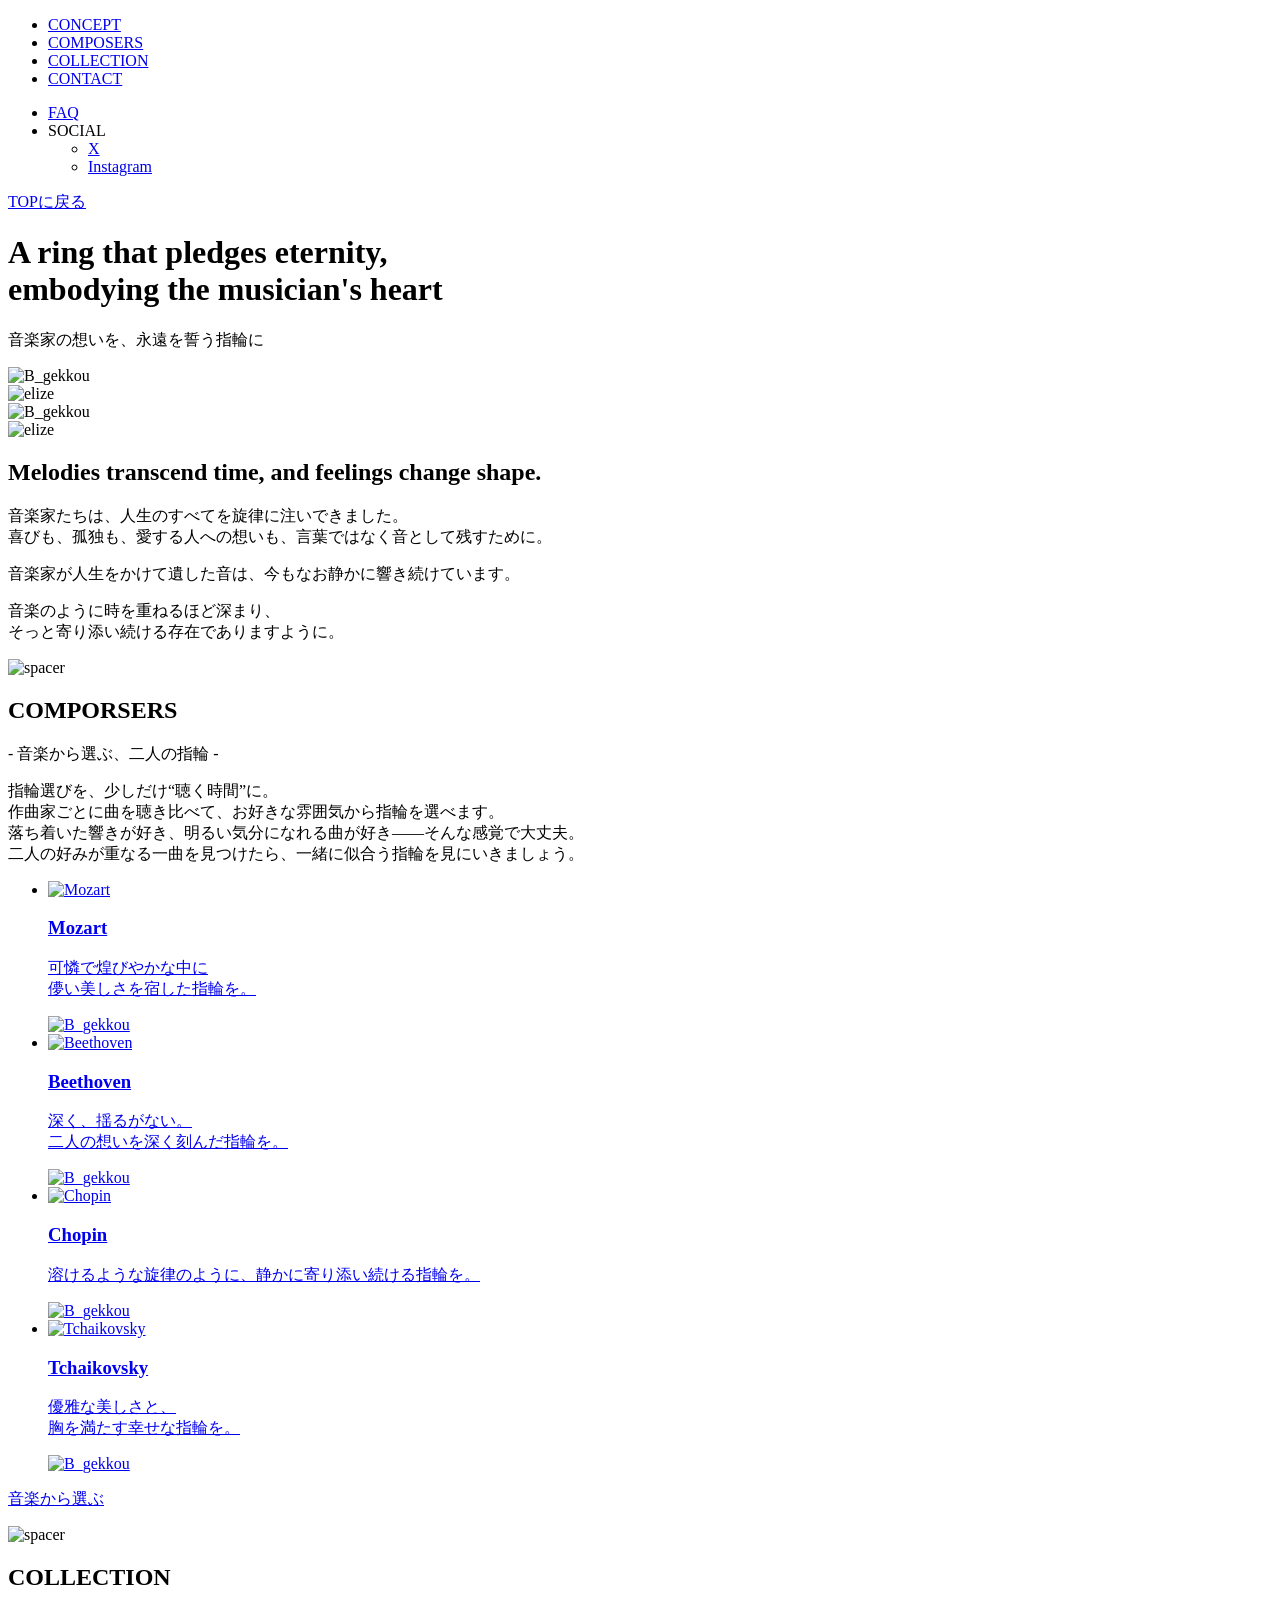
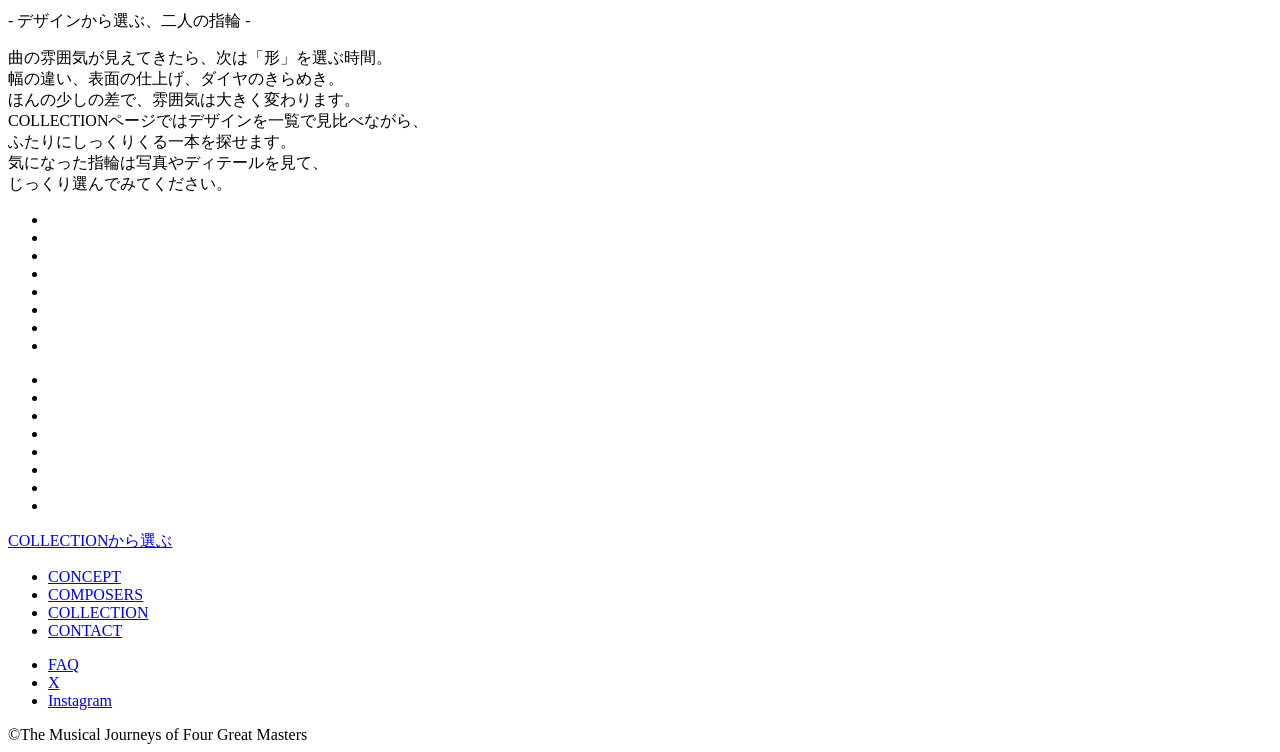
==== index.html @ ffa1e5cd "Add files via upload" ====
<!DOCTYPE html>
<html lang="ja">

<head>
    <meta charset="UTF-8">
    <meta name="description" content="音楽家 タイムライン">
    <meta name="viewport" content="width=device-width, initial-scale=1.0">
    <link rel="stylesheet" href="css/style.css">
    <link rel="preconnect" href="https://fonts.googleapis.com">
    <link rel="preconnect" href="https://fonts.gstatic.com" crossorigin>
    <link href="https://fonts.googleapis.com/css2?family=Klee+One&display=swap" rel="stylesheet">
    <link rel="preconnect" href="https://fonts.googleapis.com">
    <link rel="preconnect" href="https://fonts.gstatic.com" crossorigin>
    <link
        href="https://fonts.googleapis.com/css2?family=Klee+One&family=Noto+Serif+JP:wght@200..900&family=PT+Serif:ital,wght@0,400;0,700;1,400;1,700&display=swap"
        rel="stylesheet">
    <link rel="preconnect" href="https://fonts.googleapis.com">
    <link rel="preconnect" href="https://fonts.gstatic.com" crossorigin>
    <link
        href="https://fonts.googleapis.com/css2?family=Dancing+Script:wght@400..700&family=Klee+One&family=Noto+Serif+JP:wght@200..900&family=PT+Serif:ital,wght@0,400;0,700;1,400;1,700&display=swap"
        rel="stylesheet">

    <title>音楽家 タイムライン</title>
</head>

<body>
    <header>
        <div class="left">
            <span></span>
            <span></span>
            <span></span>
        </div>
        <nav>
            <ul>
                <li><a href="./index.html">CONCEPT</a></li>
                <li><a href="./comporsers.html">COMPOSERS</a></li>
                <li><a href="./collection.html">COLLECTION</a></li>
                <li><a href="./contact.html">CONTACT</a></li>
            </ul>
        </nav>
        <div class="right iro">
            <ul>
                <li><a href="#">FAQ</a></li>
                <li>SOCIAL
                    <ul class="social">
                        <li><a class="sns" href="#">X</a></li>
                        <li><a class="sns" href="#">Instagram</a></li>
                    </ul>
                </li>
            </ul>
        </div>
    </header>
    <a class="backbutton" href="#backbutton">
        TOPに戻る
    </a>
    <div class="gradation" id="backbutton">
        <main>
            <div class="section1">
                <div class="text1">
                    <h1>A ring that pledges eternity,<br>
                        embodying the musician's heart</h1>
                    <p>音楽家の想いを、永遠を誓う指輪に</p>
                </div>
                <div class="rings">
                    <div class="ue">
                        <div class="topring">
                            <img src="./img/B_gekkou-kiritori.png" alt="B_gekkou">
                        </div>
                        <div class="topring">
                            <img src="./img/B_elize-kiritori.png" alt="elize">
                        </div>
                    </div>
                    <div class="shita">
                        <div class="topring">
                            <img src="./img/B_gekkou-kiritori.png" alt="B_gekkou">
                        </div>
                        <div class="topring">
                            <img src="./img/B_elize-kiritori.png" alt="elize">
                        </div>
                    </div>
                </div>
            </div>
            <div>
                <!-- <p class="backbutton"> -->
                <!-- </p> -->
            </div>
            <div class="poem">
                <h2 class="huwa">Melodies transcend time, and feelings change shape.</h2>
                <div class="poemcontent">
                    <p class="huwa">音楽家たちは、人生のすべてを旋律に注いできました。<br>
                        喜びも、孤独も、愛する人への想いも、言葉ではなく音として残すために。<br>
                    </p>
                    <p class="huwa">
                        音楽家が人生をかけて遺した音は、今もなお静かに響き続けています。<br>
                    </p>
                    <p class="huwa">
                        音楽のように時を重ねるほど深まり、<br>
                        そっと寄り添い続ける存在でありますように。<br>

                    </p>
                </div>
                <div class="border huwa">
                    <img src="./img/spacer.png" alt="spacer">
                </div>
            </div>
            <div class="listenMusic">
                <div class="categorytitle huwa">
                    <h2>COMPORSERS</h2>
                    <span>- 音楽から選ぶ、二人の指輪 -</span>
                </div>
                <p class="annai huwa">指輪選びを、少しだけ“聴く時間”に。<br>
                    作曲家ごとに曲を聴き比べて、お好きな雰囲気から指輪を選べます。<br>
                    落ち着いた響きが好き、明るい気分になれる曲が好き——そんな感覚で大丈夫。<br>
                    二人の好みが重なる一曲を見つけたら、一緒に似合う指輪を見にいきましょう。
                </p>
                <ul class="category">
                    <li class="huwa">
                        <a href="./comporsers.html">
                            <div class="categoryleft">
                                <img src="./img/Mozartーkao.png" alt="Mozart">
                            </div>
                            <div class="categorycenter">
                                <h3>Mozart</h3>
                                <p>可憐で煌びやかな中に<br>儚い美しさを宿した指輪を。</p>
                            </div>
                            <div class="categoryright">
                                <img src="./img/B_gekkou.png" alt="B_gekkou">
                            </div>
                        </a>
                    </li>
                    <li class="huwa">
                        <a href="./comporsers.html">
                            <div class="categoryleft">
                                <img src="./img/Beethoven-kao.png" alt="Beethoven">
                            </div>
                            <div class="categorycenter">
                                <h3>Beethoven</h3>
                                <p>深く、揺るがない。<br>二人の想いを深く刻んだ指輪を。</p>
                            </div>
                            <div class="categoryright">
                                <img src="./img/B_gekkou.png" alt="B_gekkou">
                            </div>
                        </a>
                    </li>
                    <li class="huwa">
                        <a href="./comporsers.html">
                            <div class="categoryleft">
                                <img src="./img/chopin-kao.png" alt="Chopin">
                            </div>
                            <div class="categorycenter">
                                <h3>Chopin</h3>
                                <p>溶けるような旋律のように、静かに寄り添い続ける指輪を。</p>
                            </div>
                            <div class="categoryright">
                                <img src="./img/B_gekkou.png" alt="B_gekkou">
                            </div>
                        </a>
                    </li>
                    <li class="huwa">
                        <a href="./comporsers.html">
                            <div class="categoryleft">
                                <img src="./img/Tchaikovsky-kao.png" alt="Tchaikovsky">
                            </div>
                            <div class="categorycenter">
                                <h3>Tchaikovsky</h3>
                                <p>優雅な美しさと、<br>胸を満たす幸せな指輪を。</p>
                            </div>
                            <div class="categoryright">
                                <img src="./img/B_gekkou.png" alt="B_gekkou">
                            </div>
                        </a>
                    </li>
                </ul>
                <p class="huwa">
                    <a class="button" href="./comporsers.html">
                        音楽から選ぶ
                    </a>
                </p>
                <div class="border huwa">
                    <img src="./img/spacer.png" alt="spacer">
                </div>
            </div>
            <div class="collection">
                <div class="collectiontitle huwa">
                    <h2>COLLECTION</h2>
                    <span>- デザインから選ぶ、二人の指輪 -</span>
                </div>
                <p class="annai huwa">曲の雰囲気が見えてきたら、次は「形」を選ぶ時間。<br>
                    幅の違い、表面の仕上げ、ダイヤのきらめき。<br class="br">ほんの少しの差で、雰囲気は大きく変わります。<br>
                    COLLECTIONページではデザインを一覧で見比べながら、<br class="br">ふたりにしっくりくる一本を探せます。<br>
                    気になった指輪は写真やディテールを見て、<br class="br">じっくり選んでみてください。</p>
                <div class="ringCollection huwa">
                    <div class="top">
                        <ul>
                            <li><img src="./img/B_gekkou.png" alt=""></li>
                            <li><img src="./img/B_elize.png" alt=""></li>
                            <li><img src="./img/B_gekkou.png" alt=""></li>
                            <li><img src="./img/B_elize.png" alt=""></li>
                            <li><img src="./img/B_gekkou.png" alt=""></li>
                            <li><img src="./img/B_elize.png" alt=""></li>
                            <li><img src="./img/B_gekkou.png" alt=""></li>
                            <li><img src="./img/B_elize.png" alt=""></li>
                        </ul>
                        <ul>
                            <li><img src="./img/B_gekkou.png" alt=""></li>
                            <li><img src="./img/B_elize.png" alt=""></li>
                            <li><img src="./img/B_gekkou.png" alt=""></li>
                            <li><img src="./img/B_elize.png" alt=""></li>
                            <li><img src="./img/B_gekkou.png" alt=""></li>
                            <li><img src="./img/B_elize.png" alt=""></li>
                            <li><img src="./img/B_gekkou.png" alt=""></li>
                            <li><img src="./img/B_elize.png" alt=""></li>
                        </ul>
                    </div>
                </div>
                <p class="huwa">
                    <a class="button" href="./collection.html">
                        COLLECTIONから選ぶ
                    </a>
                </p>
            </div>
        </main>
        <footer>
            <nav>
                <ul>
                    <li><a href="./index.html">CONCEPT</a></li>
                    <li><a href="./comporsers.html">COMPOSERS</a></li>
                    <li><a href="./collection.html">COLLECTION</a></li>
                    <li><a href="./contact.html">CONTACT</a></li>
                </ul>
            </nav>
            <div class="detailfooter">
                <ul>
                    <li><a href="#">FAQ</a></li>
                    <li><a href="#">X</a></li>
                    <li><a href="#">Instagram</a></li>
                </ul>
            </div>
            <span>&copy;The Musical Journeys of Four Great Masters</span>
        </footer>
    </div>
    <script src="./js/script.js"></script>
</body>

</html>
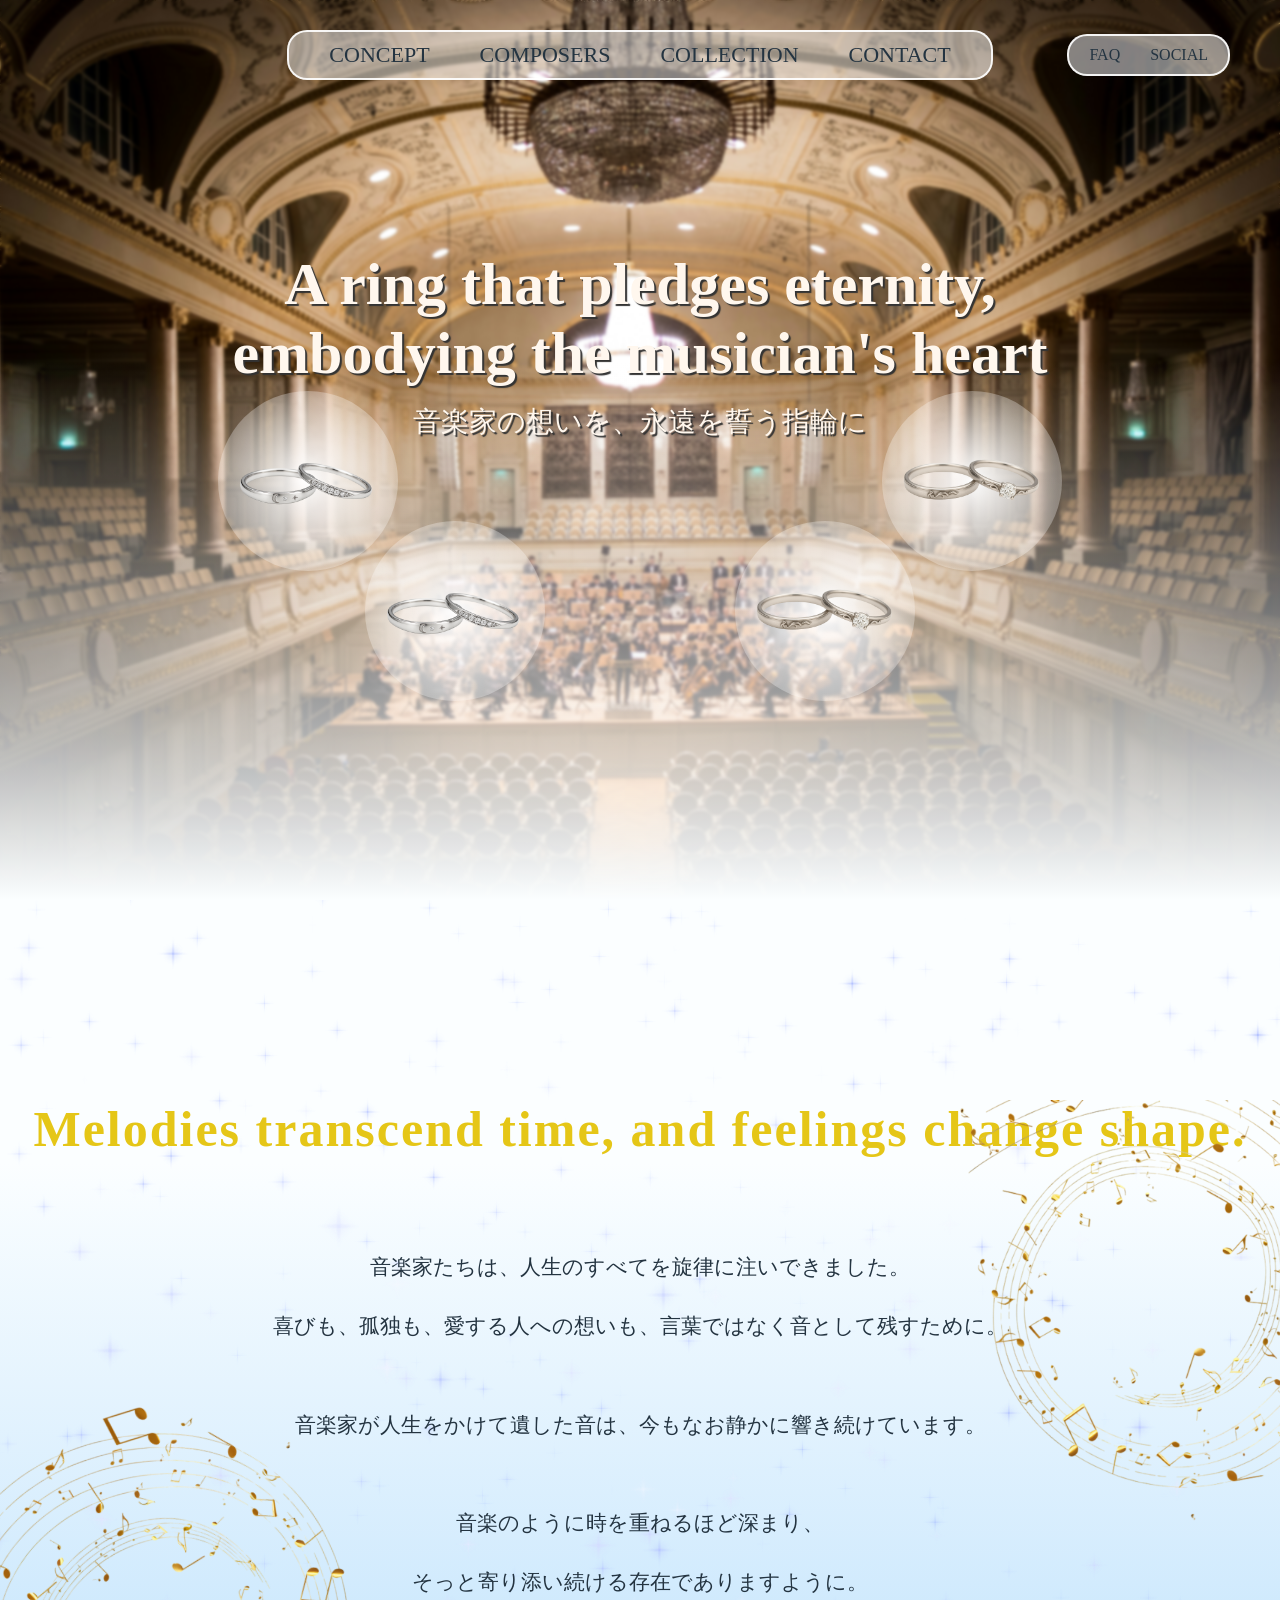
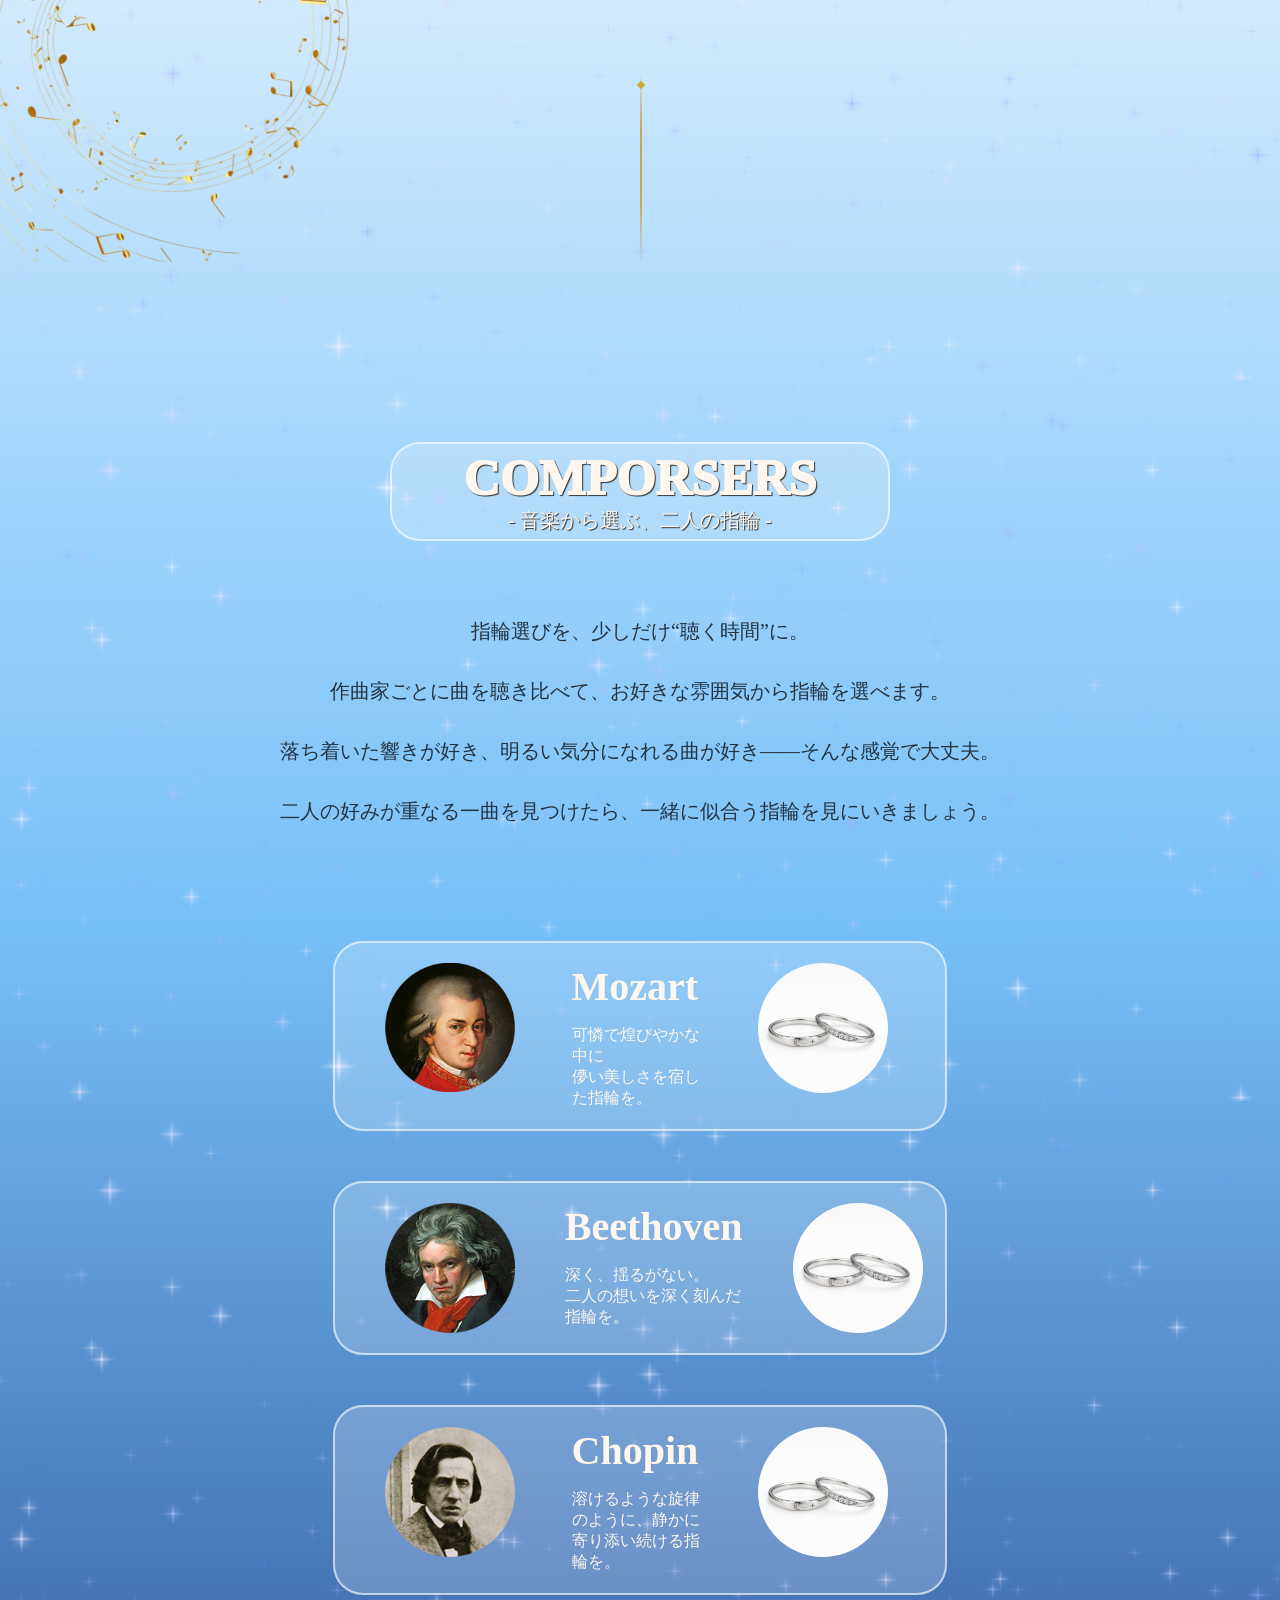
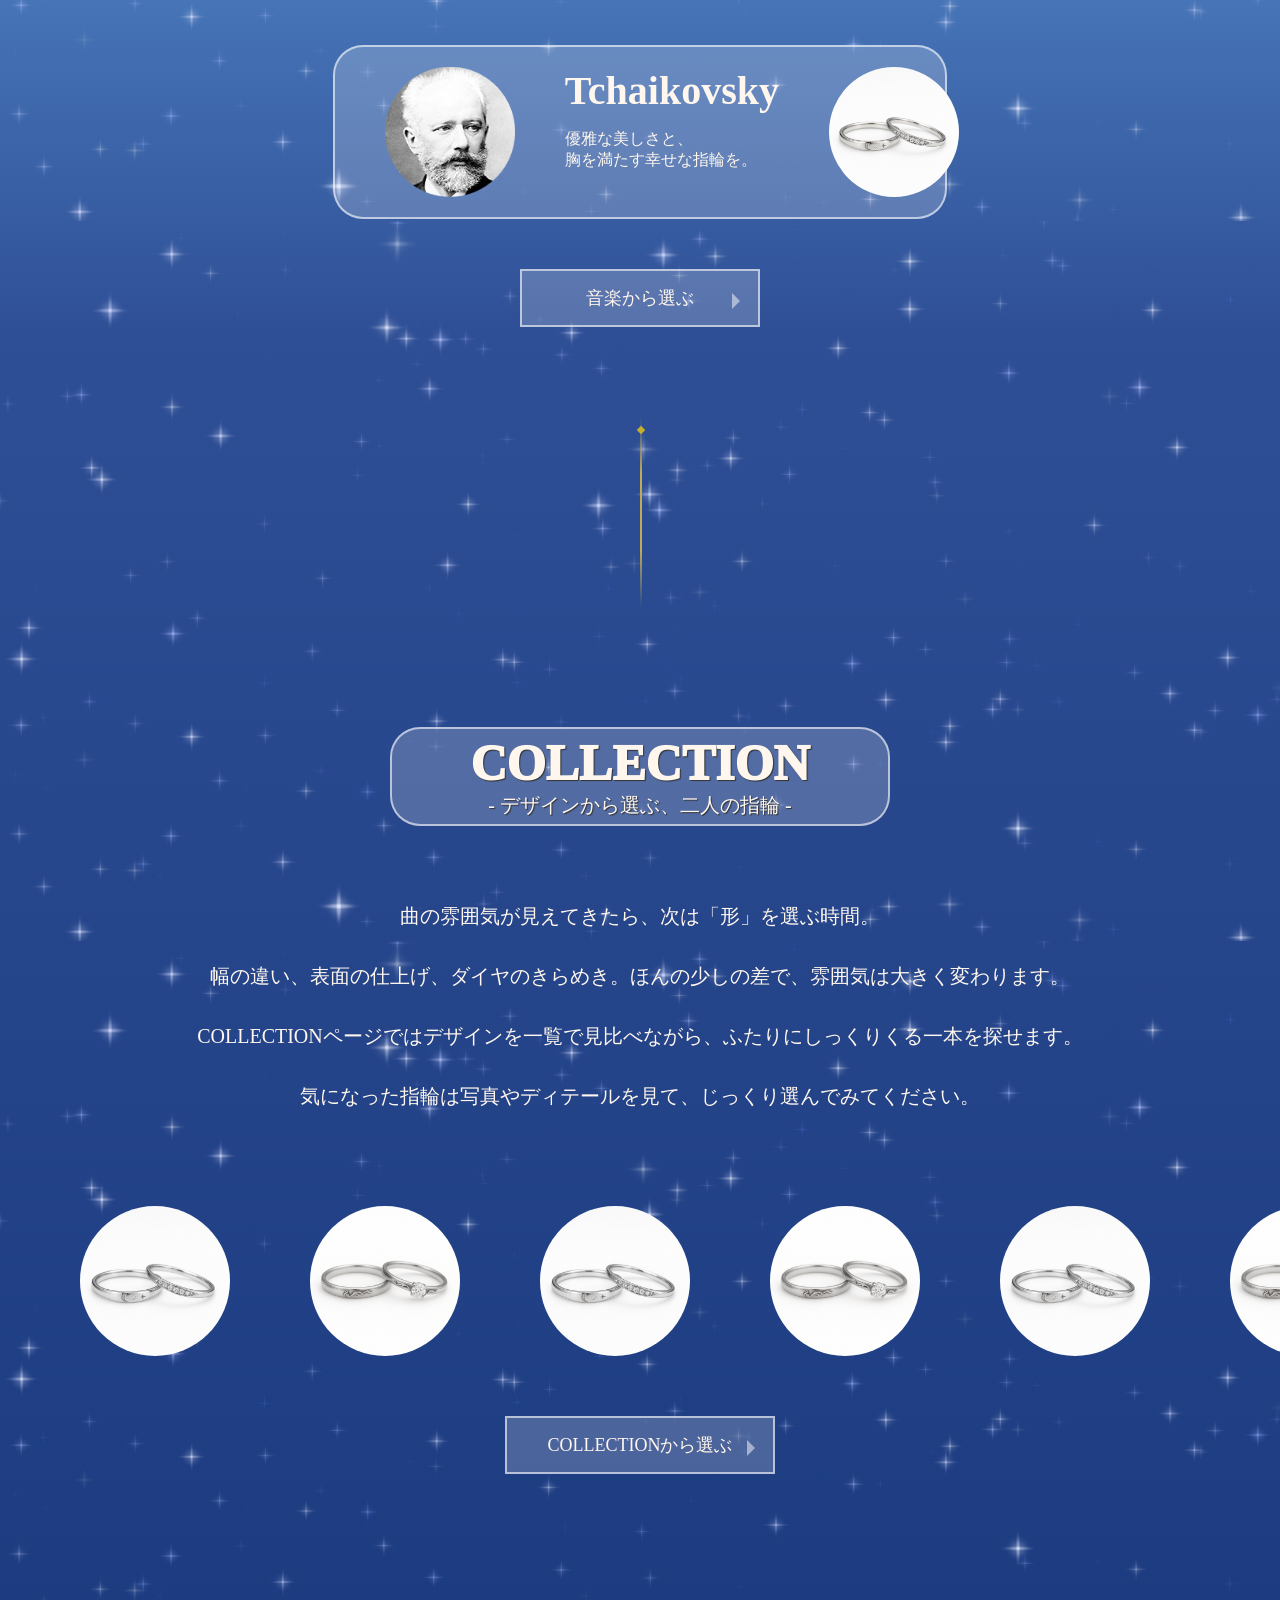
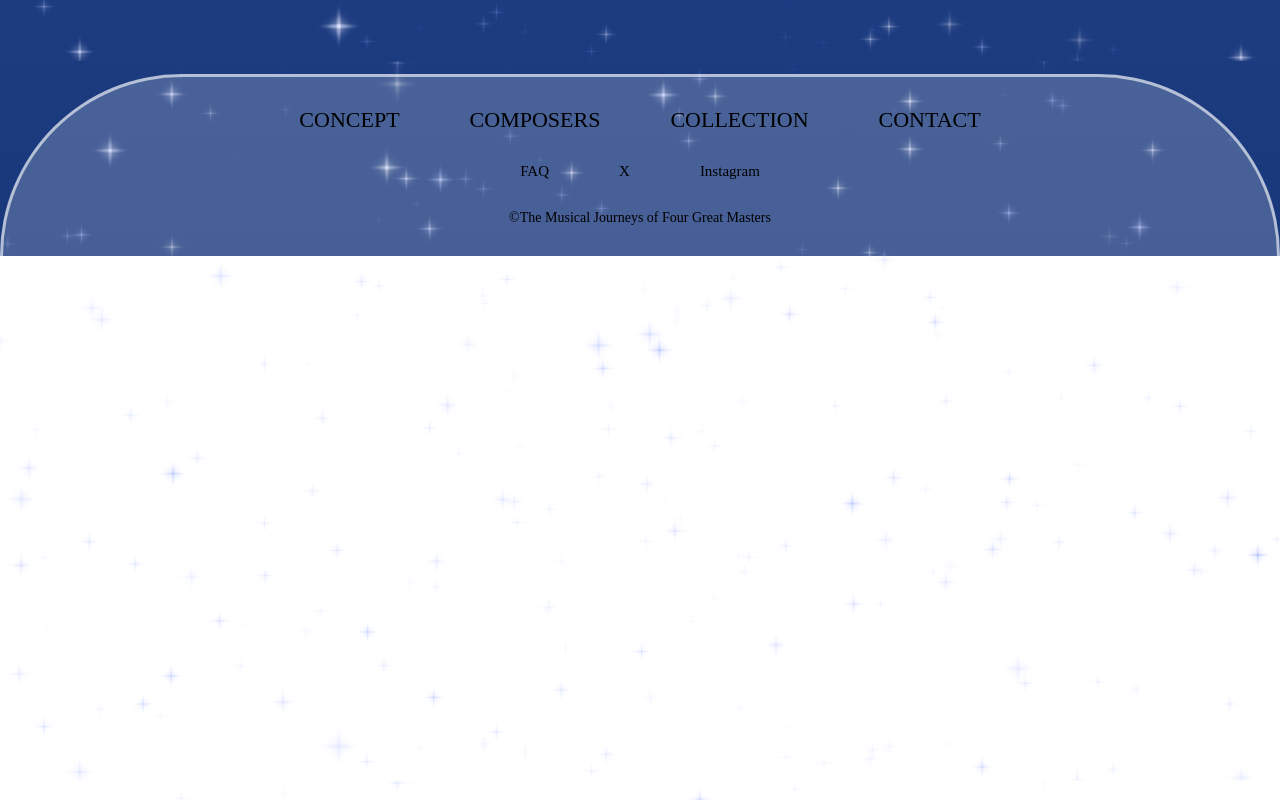
==== commit eaec44d5: "Add files via upload" ====
--- a/index.html
+++ b/index.html
@@ -19,7 +19,7 @@
     <link
         href="https://fonts.googleapis.com/css2?family=Dancing+Script:wght@400..700&family=Klee+One&family=Noto+Serif+JP:wght@200..900&family=PT+Serif:ital,wght@0,400;0,700;1,400;1,700&display=swap"
         rel="stylesheet">
-
+    <meta name="robots" content="noindex">
     <title>音楽家 タイムライン</title>
 </head>
 
--- a/css/style.css
+++ b/css/style.css
@@ -0,0 +1,1174 @@
+    @charset "UTF-8";
+
+    *,
+    ::before,
+    ::after {
+        padding: 0;
+        margin: 0;
+        box-sizing: border-box;
+        scroll-behavior: smooth;
+    }
+
+    a {
+        text-decoration: none;
+        display: block;
+
+    }
+
+    li {
+        list-style: none;
+    }
+
+    img {
+        vertical-align: bottom;
+        width: 100%;
+    }
+
+    :root {
+        --text-color: #243441;
+        --text2-color: #fff7ee;
+        --familyJP-font-family: "Klee One", cursive;
+        --familyEN-font-family: "PT Serif", serif;
+        --familyEN2-font-family: "Dancing Script", cursive;
+        --Maxwidth-max-width: 1600px;
+        --bg-background-color: #1c1a17;
+        --gold--color: rgb(206, 119, 65);
+        --back--background-color: #e4eef1;
+
+    }
+
+    body {
+        overflow-x: hidden;
+    }
+
+    p {
+        color: var(--text-color);
+    }
+
+    header {
+        width: 100%;
+        padding: 0 50px;
+        max-width: var(--Maxwidth-max-width);
+        position: fixed;
+        top: 30px;
+        z-index: 100;
+        display: grid;
+        grid-template-columns: 1fr auto 1fr;
+        align-items: center;
+        animation: header 0.8s linear 3s both;
+    }
+
+    @keyframes header {
+        0% {
+            top: -60px;
+        }
+
+        100% {
+            top: 30px;
+        }
+    }
+
+    .left {
+        width: 3%;
+        height: 50px;
+        justify-self: flex-start;
+    }
+
+    header nav ul {
+        display: flex;
+        align-items: center;
+        justify-content: center;
+        gap: 50px;
+        margin: 0 auto;
+        background-color: rgba(255, 255, 255, 0.5);
+        border: 2px solid rgba(255, 255, 255, 0.9);
+        border-radius: 20px;
+        padding: 10px 40px;
+    }
+
+    header nav a {
+        color: var(--text-color);
+        font-size: 22px;
+        font-family: var(--familyEN-font-family);
+    }
+
+    .right {
+        justify-self: flex-end;
+        padding: 10px 20px;
+        background-color: rgba(255, 255, 255, 0.5);
+        border: 2px solid rgba(255, 255, 255, 0.9);
+        border-radius: 20px;
+    }
+
+    .right .social {
+        display: flex;
+        flex-direction: column;
+        gap: 5px;
+        padding: 10px 0 5px;
+        clip-path: inset(0 0 100% 0);
+        transition: all 0.3s;
+        position: absolute;
+    }
+
+    .right li:nth-of-type(2):hover .social {
+        clip-path: inset(0 0 0 0);
+    }
+
+    .right ul {
+        display: flex;
+        align-items: center;
+        gap: 30px;
+        position: relative;
+
+    }
+
+    .right li,
+    nav ul li {
+        transition: all 0.2s;
+    }
+
+    .right li:hover,
+    nav li:hover {
+        transform: translateY(5px);
+        cursor: pointer;
+    }
+
+    .iro li,
+    .iro li a {
+        color: var(--text-color);
+        font-family: var(--familyEN-font-family);
+        font-size: 16px;
+    }
+
+    .social .sns {
+        color: var(--text2-color);
+    }
+
+    .social .sns.kirikae {
+        color: var(--text-color);
+    }
+
+    .huwa {
+        opacity: 0;
+    }
+
+    .section1 {
+        height: 100vh;
+        background: url(../img/top-img2.jpg) center/cover no-repeat;
+        position: relative;
+        overflow: hidden;
+        animation: zoom 2.6s linear both;
+        margin-bottom: 200px;
+    }
+
+    @keyframes zoom {
+        0% {
+            opacity: 0.1;
+            scale: 2;
+        }
+
+        50% {
+            opacity: 0.5;
+            scale: 1.5;
+        }
+
+        100% {
+            opacity: 1;
+            scale: 1;
+        }
+    }
+
+    .section1::after {
+        content: "";
+        display: block;
+        width: 100%;
+        height: 100vh;
+        background: linear-gradient(to bottom, transparent 40%, #fbfeff);
+        backdrop-filter: blur(1.5px);
+        position: absolute;
+        top: 0;
+        left: 0;
+        z-index: 0;
+    }
+
+    .rings {
+        position: relative;
+        z-index: 100;
+
+    }
+
+    .ue,
+    .shita {
+        display: flex;
+        justify-content: space-between;
+        width: 66%;
+        margin: -50px auto 0;
+    }
+
+    .ue {
+        animation: ops 1s linear 2s both;
+    }
+
+    @keyframes ops {
+        0% {
+            opacity: 0;
+        }
+
+        100% {
+            opacity: 1;
+        }
+    }
+
+    .shita {
+        width: 43%;
+        margin: -50px auto;
+        animation: ops 1s linear 2.5s both;
+    }
+
+
+    .topring {
+        width: 180px;
+        height: 180px;
+        display: grid;
+        place-content: center;
+        background-image: radial-gradient(rgba(255, 255, 255, 1), transparent);
+        border-radius: 50%;
+    }
+
+    .topring img {
+        object-fit: contain;
+        width: 160px;
+        height: 160px;
+        border-radius: 50%;
+    }
+
+    .backbutton {
+        display: inline-block;
+        cursor: pointer;
+        background-color: rgba(255, 255, 255, 0.7);
+        font-family: var(--familyJP-font-family);
+        color: #000;
+        transition: all 0.2s;
+        display: grid;
+        place-items: center;
+        border-radius: 50%;
+        width: 120px;
+        aspect-ratio: 1/1;
+        position: fixed;
+        bottom: 30px;
+        right: 20px;
+        z-index: 9999;
+        transition: all 0.2s;
+        opacity: 0;
+
+    }
+
+    .backbutton.look {
+        opacity: 1;
+    }
+
+    .backbutton:hover {
+        background-color: rgba(255, 255, 255, 0.3);
+    }
+
+    .text1 {
+        font-family: var(--familyJP-font-family);
+        text-shadow: 2px 2px 1px #333;
+        color: var(--text2-color);
+        position: relative;
+        z-index: 200;
+        text-align: center;
+        padding-top: 250px;
+        clip-path: inset(0 0 100% 0);
+        animation: toptext 2s linear 0.5s both;
+    }
+
+    @keyframes toptext {
+        0% {
+            clip-path: inset(0 100% 0 0);
+        }
+
+        100% {
+            clip-path: inset(0 0 0 0);
+        }
+    }
+
+    h1 {
+        font-size: 60px;
+        font-family: var(--familyEN2-font-family);
+        padding-bottom: 15px;
+    }
+
+    .text1 p {
+        color: var(--text2-color);
+        font-size: 28px;
+        font-family: var(--familyJP-font-family);
+    }
+
+    .ringCollection {
+        padding: 80px 0 60px;
+        position: relative;
+    }
+
+    .ringCollection .top,
+    .ringCollection .bottom {
+        overflow: hidden;
+        display: flex;
+
+    }
+
+    .ringCollection .top {
+        gap: 80px;
+
+    }
+
+    .ringCollection .bottom ul:nth-of-type(2) {
+        margin-left: 80px;
+    }
+
+    .ringCollection .top ul,
+    .ringCollection .bottom ul {
+        display: flex;
+        gap: 80px;
+        width: max-content;
+        animation: nagare 30s linear infinite .5s both;
+    }
+
+    .ringCollection .bottom ul {
+        animation: hantai 30s linear infinite .5s both;
+    }
+
+    @keyframes nagare {
+        0% {
+            transform: translateX(0);
+        }
+
+        100% {
+            transform: translateX(-100%);
+        }
+    }
+
+    @keyframes hantai {
+        0% {
+            transform: translateX(-100%);
+        }
+
+        100% {
+            transform: translateX(0);
+        }
+    }
+
+
+    .ringCollection .bottom ul {
+        margin-left: 130px;
+    }
+
+    .ringCollection ul li img {
+        width: 150px;
+        border-radius: 50%;
+        object-fit: cover;
+        filter: saturate(20%);
+        transition: all 0.2s;
+    }
+
+    .ringCollection ul li img:hover {
+        filter: saturate(80%);
+    }
+
+    .gradation {
+        background: linear-gradient(180deg, #fbfeff 23%, #76c0f9 50%, #2e4e95 70%, #19387c 100%);
+        position: relative;
+        z-index: 0;
+
+    }
+
+    #tamesi {
+        cursor: pointer;
+    }
+
+    .gradation::after {
+        content: "";
+        display: block;
+        background: url(../img/bluekirakira2.png) center/contain repeat-y;
+        height: 590vh;
+        width: 100%;
+        max-width: 2000px;
+        position: absolute;
+        top: 100vh;
+        left: 0;
+        z-index: 1;
+        pointer-events: none;
+        /* 疑似要素をcss変数で動かしている */
+        transform: translate3d(0, var(--ky, 0px), 0);
+        will-change: transform;
+    }
+
+    .gradation>* {
+        position: relative;
+        z-index: 2;
+    }
+
+    .poem {
+        text-align: center;
+        color: var(--text-color);
+        position: relative;
+        overflow: hidden;
+        padding-bottom: 250px;
+
+    }
+
+    .poem::before {
+        content: "";
+        display: block;
+        background: url(../img/gold.png) center/cover no-repeat;
+        rotate: 220deg;
+        width: 600px;
+        height: 600px;
+        position: absolute;
+        left: -150px;
+        bottom: -100px;
+        z-index: 0;
+    }
+
+    .poem::after {
+        content: "";
+        display: block;
+        background: url(../img/gold.png) center/cover no-repeat;
+        width: 600px;
+        height: 600px;
+        position: absolute;
+        right: -180px;
+        bottom: 300px;
+        z-index: 0;
+    }
+
+
+    .poem h2 {
+        font-size: 50px;
+        font-family: var(--familyEN2-font-family);
+        letter-spacing: 2px;
+        padding: 0 0 80px;
+        color: rgb(229, 198, 23);
+    }
+
+
+    .poemcontent {
+        display: flex;
+        flex-direction: column;
+        gap: 40px;
+
+    }
+
+    .poem p {
+        font-size: 21px;
+        font-family: var(--familyJP-font-family);
+        line-height: 2.8;
+    }
+
+
+    .border {
+        position: absolute;
+        bottom: 0;
+        left: 50%;
+
+    }
+
+    .border img {
+        width: 2px;
+        height: 190px;
+    }
+
+    .border::after {
+        content: "";
+        display: block;
+        width: 6px;
+        aspect-ratio: 1/1;
+        transform: rotate(45deg);
+        background-color: rgb(198, 175, 43);
+        position: absolute;
+        top: 10px;
+        left: -2px;
+        z-index: 500;
+        animation: sitasen 3s ease-in infinite;
+    }
+
+    .listenMusic {
+        width: 80%;
+        margin: 0 auto;
+        padding: 180px 0 280px;
+        /* padding-bottom: 280px; */
+        color: var(--text-color);
+        font-family: var(--familyJP-font-family);
+        position: relative;
+    }
+
+    .categorytitle,
+    .collectiontitle {
+        text-align: center;
+        color: var(--text2-color);
+        text-shadow: 1px 1px 1px #333;
+        width: 500px;
+        margin: 0 auto 60px;
+        padding: 5px 0;
+        background-color: rgba(255, 255, 255, 0.2);
+        border-radius: 30px;
+        border: 2px solid rgba(255, 255, 255, 0.6);
+    }
+
+    .listenMusic h2,
+    .collection h2 {
+        text-align: center;
+        font-size: 50px;
+        font-family: var(--familyEN2-font-family);
+        font-weight: 1000;
+        display: inline-block;
+    }
+
+    .categorytitle span,
+    .collectiontitle span {
+        display: block;
+        font-family: var(--familyJP-font-family);
+        font-size: 20px;
+    }
+
+    .listenMusic .annai {
+        padding-bottom: 100px;
+        color: var(--text-color);
+    }
+
+    .category li {
+        width: 60%;
+        margin: 0 auto 50px;
+        background-color: rgba(255, 255, 255, 0.2);
+        padding: 20px 50px;
+        border-radius: 30px;
+        border: 2px solid rgba(255, 255, 255, 0.6);
+        transition: all 0.2s;
+    }
+
+    .category li:hover {
+        cursor: pointer;
+        scale: 1.05;
+        background-color: rgba(68, 16, 111, 0.3);
+
+    }
+
+    .category li a {
+        display: grid;
+        grid-template-columns: 1fr 1fr 1fr;
+        gap: 50px;
+        justify-content: space-around;
+    }
+
+    .categoryleft img {
+        width: 130px;
+    }
+
+    .categorycenter p {
+        color: var(--text2-color);
+    }
+
+    .categorycenter h3 {
+        color: var(--text2-color);
+        font-family: var(--familyEN2-font-family);
+        padding-bottom: 15px;
+        font-size: 40px;
+    }
+
+    .categoryright img {
+        width: 130px;
+        border-radius: 50%;
+    }
+
+    .listenMusic .button,
+    .collection .button {
+        display: block;
+        width: 240px;
+        text-align: center;
+        color: var(--text2-color);
+        font-family: var(--familyJP-font-family);
+        font-size: 18px;
+        background-color: rgba(255, 255, 255, 0.2);
+        border: 2px solid rgba(255, 255, 255, 0.6);
+        padding: 15px 0;
+        margin: 0 auto;
+        position: relative;
+        transition: all 0.2s;
+
+    }
+
+    .collection .button {
+        width: 270px;
+    }
+
+    .collection button {
+        width: 280px;
+    }
+
+
+    .listenMusic .button::after,
+    .collection .button::after {
+        content: "";
+        display: block;
+        width: 0;
+        height: 0;
+        border-width: 8px;
+        border-style: solid;
+        border-color: transparent transparent transparent rgba(255, 255, 255, 0.5);
+        position: absolute;
+        top: 22px;
+        right: 10px;
+        transition: all 0.5s;
+
+    }
+
+    .listenMusic .button:hover,
+    .collection .button:hover {
+        background-color: rgba(68, 16, 111, 0.3);
+    }
+
+    .listenMusic button:hover::after,
+    .collection button:hover::after {
+        transform: translateX(8px);
+
+    }
+
+    .collection {
+        margin: 0 auto;
+        padding: 120px 0 200px;
+    }
+
+    .collectiontitle {
+        margin: 0 auto 60px;
+        color: var(--text2-color);
+        text-shadow: 1px 1px 1px #333;
+    }
+
+    .collection span {
+        font-family: var(--familyEN-font-family);
+    }
+
+    .annai {
+        width: 80%;
+        margin: 0 auto;
+        text-align: center;
+        line-height: 3;
+        color: var(--text2-color);
+        font-family: var(--familyJP-font-family);
+        font-size: 20px;
+    }
+
+    .br {
+        display: none;
+    }
+
+    @keyframes sitasen {
+        0% {
+            top: 0;
+            opacity: 0;
+        }
+
+        20% {
+            opacity: 0.2;
+        }
+
+        40% {
+            opacity: 0.6;
+
+        }
+
+        50% {
+            opacity: 1;
+        }
+
+        100% {
+            top: 100%;
+            opacity: 0;
+        }
+    }
+
+    footer {
+        background-color: rgba(255, 255, 255, 0.2);
+        padding: 30px 0;
+        border-radius: 200px 200px 0 0;
+        border: 3px solid rgba(255, 255, 255, 0.6);
+        border-bottom: transparent;
+        text-align: center;
+        color: var(--text-color);
+        display: flex;
+        flex-direction: column;
+        gap: 30px;
+    }
+
+    footer h3 {
+        font-family: var(--familyJP-font-family);
+        font-size: 40px;
+    }
+
+    footer nav ul {
+        display: flex;
+        justify-content: center;
+        gap: 70px;
+    }
+
+    footer nav li a {
+        font-family: var(--familyEN-font-family);
+        color: var(--text-color);
+        font-size: 22px;
+        color: #000;
+    }
+
+    .detailfooter ul {
+        display: flex;
+        justify-content: center;
+        gap: 70px;
+        font-size: 15px;
+        font-family: var(--familyEN-font-family);
+    }
+
+    .detailfooter li a {
+        color: #000;
+    }
+
+    footer span {
+        font-size: 14px;
+        font-family: var(--familyEN-font-family);
+        color: #000;
+
+    }
+
+    /* @media screen and (max-width: 2000px) {
+        header {
+            max-width: 2000px;
+        }
+    } */
+    @media screen and (max-width: 2000px) {
+        header {
+            max-width: 2000px;
+        }
+    }
+
+    @media screen and (max-width: 1200px) {
+
+        header .left {
+            display: none;
+        }
+
+        header {
+            display: flex;
+            justify-content: space-between;
+        }
+
+        header nav {
+            width: 80%;
+        }
+
+        header li a {
+            font-size: 20px;
+        }
+
+        .topring img {
+            width: 130px;
+        }
+
+        .topring {
+            width: 140px;
+            height: 140px;
+        }
+
+        .ue {
+            width: 300px;
+            margin: 70px auto 0;
+        }
+
+        .shita {
+            display: none;
+        }
+
+        .category li {
+            width: 90%;
+        }
+
+        .gradation::after {
+            height: 650vh;
+        }
+    }
+
+    @media screen and (max-width: 1024px) {
+        header {
+            /* padding: 0 20px; */
+            animation: header 0s;
+            position: static;
+        }
+
+        header .left {
+            display: block;
+            width: 50px;
+            height: 50px;
+            background: rgba(275, 275, 275, 0.5);
+            border: 2px solid rgba(255, 255, 255, 0.9);
+            border-radius: 50%;
+            position: fixed;
+            top: 26px;
+            right: 200px;
+            z-index: 500;
+            opacity: 1;
+
+        }
+
+        .left span {
+            width: 30px;
+            height: 0.8px;
+            background-color: #333;
+            position: absolute;
+            top: 50%;
+            left: 8px;
+        }
+
+        .left span:first-of-type {
+            top: 35%;
+        }
+
+        .left span:nth-of-type(3) {
+            top: 65%;
+        }
+
+        .left.open,
+        .right.open {
+            background: rgba(255, 255, 255, 0.9);
+            position: fixed;
+            top: 30px;
+        }
+
+        .left.open span:first-of-type {
+            transform: rotate(45deg);
+            top: 50%;
+        }
+
+        .left.open span:nth-of-type(2) {
+            background-color: transparent;
+        }
+
+        .left.open span:nth-of-type(3) {
+            transform: rotate(-45deg);
+            top: 50%;
+        }
+
+        header nav ul {
+            width: 100vw;
+            height: 100vh;
+            display: flex;
+            flex-direction: column;
+            gap: 40px;
+            position: fixed;
+            top: 0;
+            right: 0;
+            left: 0;
+            padding: 0;
+            margin: 0;
+            z-index: 401;
+            background-color: var(--back--background-color);
+            opacity: 0;
+            border-radius: 0;
+            border: none;
+            transform: translateX(100%);
+        }
+
+        header nav ul.open {
+            opacity: 1;
+            pointer-events: auto;
+        }
+
+        .right {
+            position: fixed;
+            top: 30px;
+            right: 15px;
+            z-index: 401;
+        }
+
+        .right ul {
+            gap: 10px;
+        }
+
+        .gradation::after {
+            height: 670vh;
+        }
+
+        .categorytitle,
+        .collectiontitle {
+            width: 80%;
+        }
+
+        .category li {
+            width: 100%;
+        }
+
+        .poem p {
+            font-size: 20px;
+        }
+
+        .annai {
+            width: 100%;
+            font-size: 18px;
+        }
+
+        footer {
+            border-radius: 50px 50px 0 0;
+        }
+
+        .backbutton {
+            width: 100px;
+        }
+
+    }
+
+
+    @media screen and (max-width: 768px) {
+
+        header .left {
+            right: 170px;
+        }
+
+        h1 {
+            font-size: 56px;
+        }
+
+        .section1 {
+            margin-bottom: 150px;
+        }
+
+        .gradation::after {
+            height: 650vh;
+        }
+
+        .poem h2 {
+            font-size: 42px;
+        }
+
+        .poem p {
+            font-size: 18px;
+            line-height: 2.2;
+        }
+
+        .poem::before {
+            left: -200px;
+        }
+
+        .poem::after {
+            right: -230px;
+            bottom: 220px;
+        }
+
+        .listenMusic {
+            padding: 80px 0 250px;
+        }
+
+        .annai {
+            font-size: 17px;
+        }
+
+        .category li:last-of-type h3 {
+            font-size: 24px;
+        }
+
+        .br {
+            display: block;
+        }
+
+        .category li {
+            margin: 0 auto 20px;
+            padding: 20px;
+        }
+
+        .category li a {
+            gap: 10px;
+            justify-content: space-between;
+        }
+
+        footer nav ul {
+            gap: 30px;
+        }
+
+        footer nav li a {
+            font-size: 18px;
+        }
+    }
+
+    @media screen and (max-width: 570px) {
+
+        .gradation::after {
+            height: 440vh;
+        }
+
+        .backbutton {
+            width: 80px;
+            font-size: 12px;
+        }
+
+        header .left {
+            right: 150px;
+        }
+
+        .iro li,
+        .iro li a {
+            font-size: 12px;
+        }
+
+        .section1 {
+            width: 100svw;
+            height: 100svh;
+            margin-bottom: 100px;
+        }
+
+        .text1 {
+            padding-top: 180px;
+        }
+
+        h1 {
+            font-size: 30px;
+        }
+
+        .text1 p {
+            font-size: 18px;
+        }
+
+        .poem {
+            padding-bottom: 150px;
+        }
+
+        .poem h2 {
+            font-size: 28px;
+        }
+
+        .poemcontent {
+            gap: 20px;
+        }
+
+        .poem p {
+            font-size: 14px;
+        }
+
+        .poem::after,
+        .poem::before {
+            width: 300px;
+        }
+
+        .border img {
+            width: 1.5px;
+            height: 130px;
+        }
+
+        .border::after {
+            width: 5px;
+            left: -1.62px;
+        }
+
+        .category li a {
+            gap: 20px;
+        }
+
+        .listenMusic {
+            padding: 60px 0 150px;
+        }
+
+        .listenMusic h2,
+        .collectiontitle h2 {
+            font-size: 24px;
+        }
+
+        .listenMusic span,
+        .collectiontitle span {
+            font-size: 14px;
+        }
+
+        .annai {
+            font-size: 14px;
+            line-height: 2;
+        }
+
+        .listenMusic .annai {
+            padding-bottom: 50px;
+        }
+
+        .category li:last-of-type {
+            margin-bottom: 50px;
+        }
+
+        .category li h3 {
+            font-size: 24px;
+        }
+
+        .categoryleft {
+            grid-column: 3/4;
+            grid-row: 1/2;
+        }
+
+        .categorycenter {
+            grid-column: 1/3;
+            grid-row: 1/2;
+
+        }
+
+        .categorycenter p {
+            font-size: 14px;
+        }
+
+        .categoryright {
+            display: none;
+        }
+
+        .categoryleft img {
+            width: 80px;
+        }
+
+        .collection {
+            padding: 60px 0 100px;
+        }
+
+        .ringCollection {
+            padding: 40px 0;
+        }
+
+        .ringCollection ul li img {
+            width: 80px;
+        }
+
+        .listenMusic .button,
+        .collection .button {
+            width: 160px;
+            font-size: 14px;
+            padding: 8px 0;
+        }
+
+        .collection .button {
+            width: 200px;
+        }
+
+        .listenMusic .button::after,
+        .collection .button::after {
+            top: 10px;
+            right: 0;
+        }
+
+        footer {
+            padding: 20px;
+            gap: 10px;
+        }
+
+        footer nav ul {
+            gap: 10px;
+        }
+
+        footer nav li a {
+            font-size: 14px;
+        }
+
+        .detailfooter ul {
+            gap: 30px;
+            font-size: 12px;
+        }
+
+        footer span {
+            font-size: 10px;
+        }
+    }
